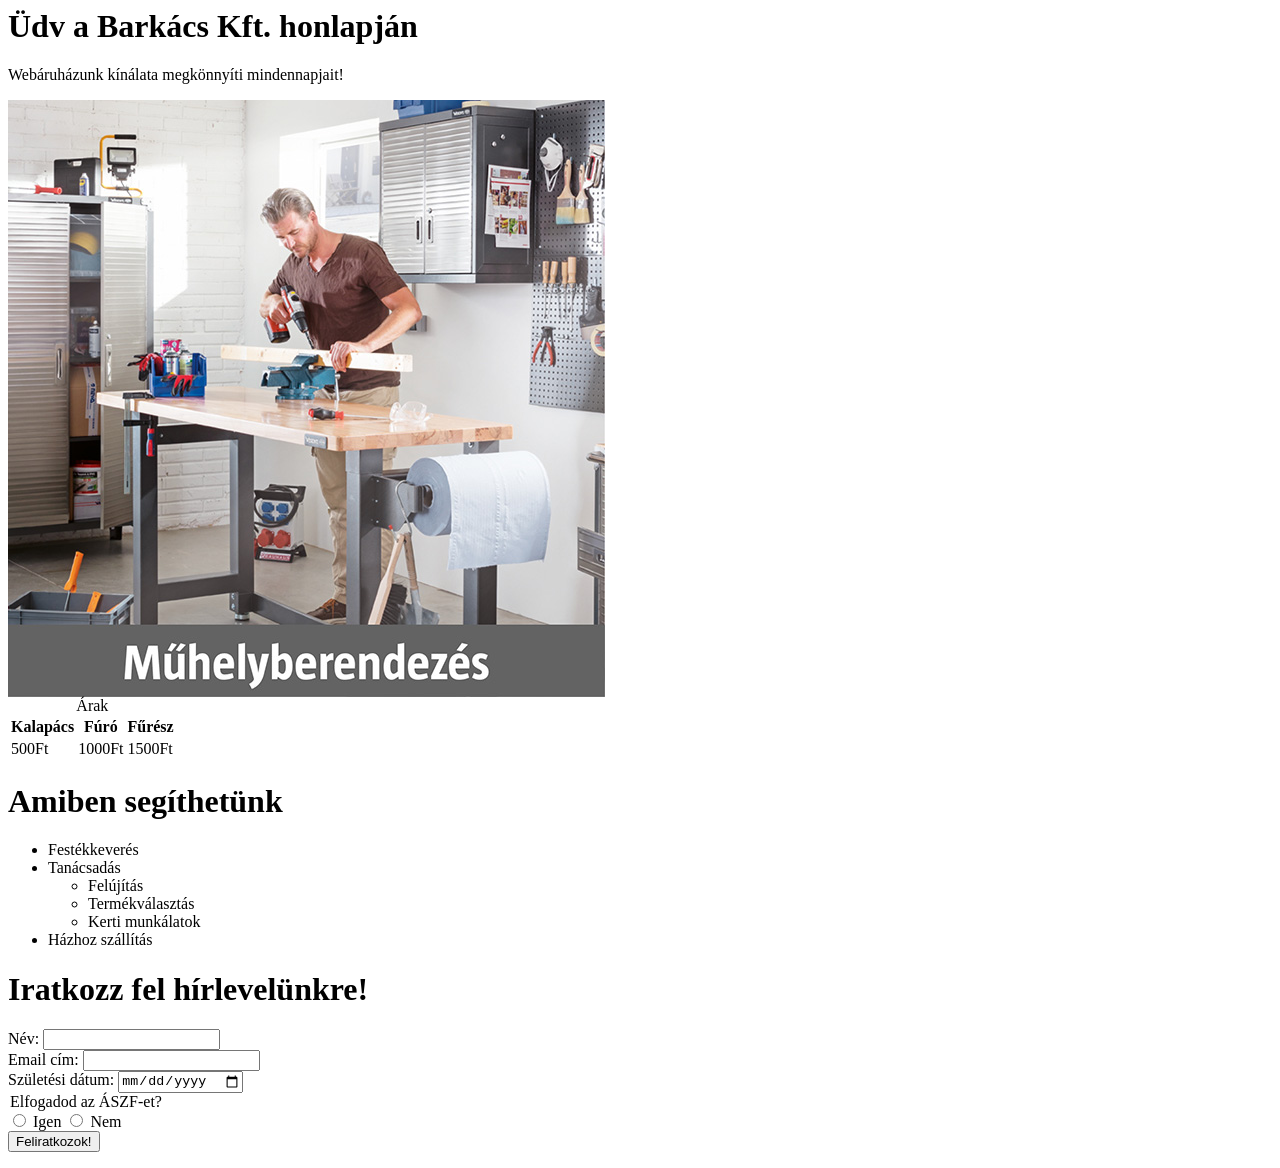
==== index.html @ 4e365793 "copy the files" ====
<html lang="hu-HU">
  <head>
    <meta charset="UTF-8" />
    <meta name="viewport" content="width=device-width" />
    <title>Barkács Kft.</title>
  </head>
  <body>
    <h1>Üdv a Barkács Kft. honlapján</h1>
    <p>Webáruházunk kínálata megkönnyíti mindennapjait!</p>
    <img src="assets\muhely.jpg" alt="műhely" />
    <table>
      <caption>
        Árak
      </caption>
      <thead>
        <tr>
          <th>Kalapács</th>
          <th>Fúró</th>
          <th>Fűrész</th>
        </tr>
      </thead>
      <tbody>
        <tr>
          <td>500Ft</td>
          <td>1000Ft</td>
          <td>1500Ft</td>
        </tr>
      </tbody>
    </table>
    <div>
      <h1>Amiben segíthetünk</h1>
      <ul>
        <li>Festékkeverés</li>
        <li>
          Tanácsadás
          <ul>
            <li>Felújítás</li>
            <li>Termékválasztás</li>
            <li>Kerti munkálatok</li>
          </ul>
        </li>
        <li>Házhoz szállítás</li>
      </ul>
    </div>
    <div>
      <h1>Iratkozz fel hírlevelünkre!</h1>
      <form action="" method="get" class="form-example">
        <div class="form-example">
          <label for="name">Név: </label>
          <input type="text" name="name" id="name" required />
        </div>
        <div class="form-example">
          <label for="email">Email cím: </label>
          <input type="email" name="email" id="email" required />
        </div>
        <div class="form-example">
          <label for="birthDate">Születési dátum: </label>
          <input type="date" name="birthDate" id="birthDate" required />
        </div>
        <div class="form-example">
          <legend>Elfogadod az ÁSZF-et?</legend>
          <label><input type="radio" name="radio" value="yes" /> Igen</label>
          <label><input type="radio" name="radio" value="no" /> Nem</label>
        </div>
        <div class="form-example">
          <input type="submit" value="Feliratkozok!" />
        </div>
      </form>
    </div>
  </body>
</html>
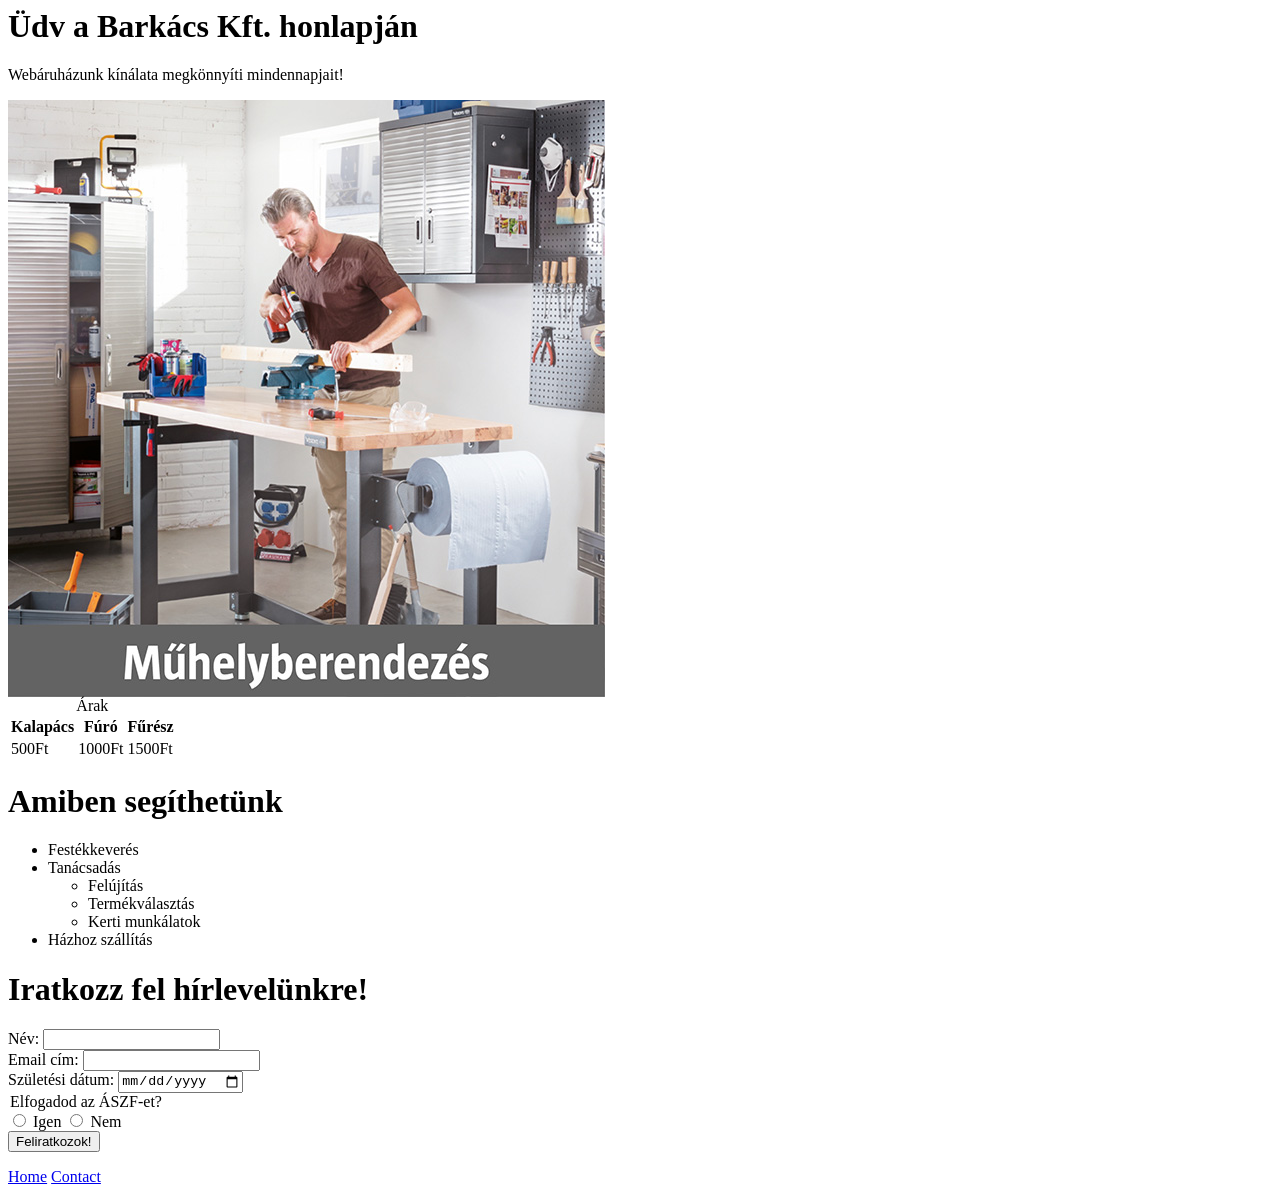
==== commit 068d201f: "added the new file" ====
--- a/index.html
+++ b/index.html
@@ -67,5 +67,10 @@
         </div>
       </form>
     </div>
+    <div      
+      <nav>
+        <a href="/index.html">Home</a>
+        <a href="/contact.html">Contact</a>
+      </nav>
   </body>
 </html>
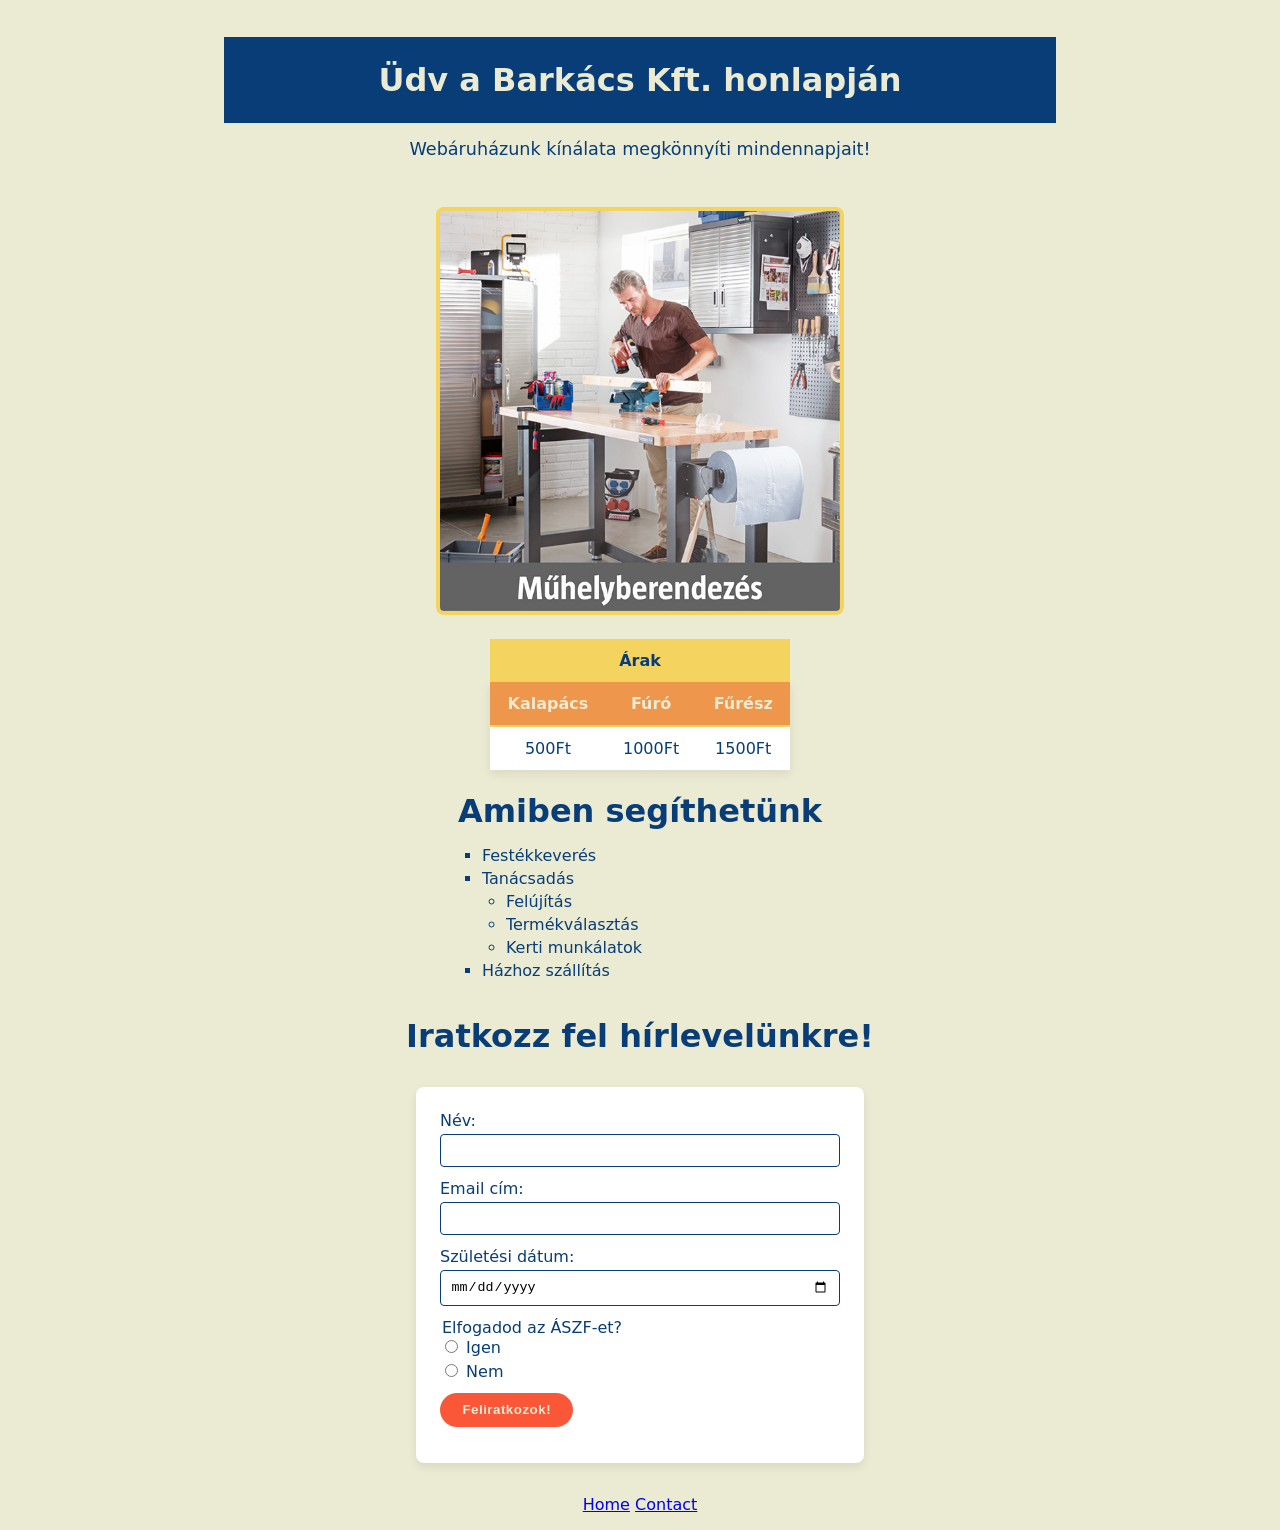
==== commit d6d92301: "add index.css and styling" ====
--- a/index.html
+++ b/index.html
@@ -2,11 +2,12 @@
   <head>
     <meta charset="UTF-8" />
     <meta name="viewport" content="width=device-width" />
+    <link rel="stylesheet" href="index.css">
     <title>Barkács Kft.</title>
   </head>
   <body>
-    <h1>Üdv a Barkács Kft. honlapján</h1>
-    <p>Webáruházunk kínálata megkönnyíti mindennapjait!</p>
+    <h1 class="page-header">Üdv a Barkács Kft. honlapján</h1>
+    <p id="header-caption">Webáruházunk kínálata megkönnyíti mindennapjait!</p>
     <img src="assets\muhely.jpg" alt="műhely" />
     <table>
       <caption>
--- a/index.css
+++ b/index.css
@@ -0,0 +1,196 @@
+body {
+  margin: 0;
+  font-family: system-ui, -apple-system, BlinkMacSystemFont, "Segoe UI", sans-serif;
+  background-color: #EBEBD3;
+  color: #083D77;
+  display: flex;
+  flex-direction: column;
+  align-items: center;
+  padding: 1rem;
+  box-sizing: border-box;
+}
+
+h1 {
+  color: #083D77;
+  margin-bottom: 0.5rem;
+}
+
+.page-header {
+  text-align: center;
+  background-color: #083D77;
+  color: #EBEBD3;
+  padding: 1.5rem 1rem;
+  max-width: 800px;
+  width: 100%;
+}
+
+#header-caption {
+  text-align: center;
+  margin: 0.5rem 0 1.5rem;
+  font-size: 1.1rem;
+  max-width: 800px;
+  width: 100%;
+}
+
+.table-container {
+  display: flex;
+  justify-content: center;
+  margin: 2rem 0;
+  max-width: 800px;
+  width: 100%;
+}
+
+table {
+  border-collapse: collapse;
+  min-width: 300px;
+  background-color: #FFFFFF;
+  box-shadow: 0 4px 10px rgba(0, 0, 0, 0.08);
+}
+
+table caption {
+  font-weight: 600;
+  padding: 0.75rem;
+  background-color: #F4D35E;
+  color: #083D77;
+}
+
+table thead th {
+  padding: 0.75rem 1rem;
+  background-color: #EE964B;
+  color: #EBEBD3;
+}
+
+table tbody td {
+  padding: 0.75rem 1rem;
+  text-align: center;
+  border-top: 2px solid #F4D35E;
+}
+
+img {
+  display: block;
+  max-width: 400px;
+  width: 80%;
+  margin: 1.5rem auto;
+  border-radius: 8px;
+  border: 4px solid #F4D35E;
+}
+
+.services-container {
+  max-width: 800px;
+  width: 100%;
+  display: flex;
+  justify-content: center;
+  margin: 2rem 0;
+}
+
+div ul {
+  list-style-type: square;
+  padding-left: 1.5rem;
+  max-width: 600px;
+}
+
+div ul li {
+  margin: 0.25rem 0;
+}
+
+div ul li ul {
+  list-style-type: circle;
+  margin-top: 0.25rem;
+}
+
+
+form.form-example {
+  max-width: 400px;
+  margin: 2rem auto;
+  padding: 1.5rem;
+  background-color: #FFFFFF;
+  border-radius: 8px;
+  box-shadow: 0 4px 10px rgba(0, 0, 0, 0.08);
+}
+
+.form-example {
+  margin-bottom: 0.75rem;
+}
+
+.form-example label {
+  display: block;
+  margin-bottom: 0.25rem;
+  font-weight: 500;
+}
+
+.form-example input[type="text"],
+.form-example input[type="email"],
+.form-example input[type="date"] {
+  width: 100%;
+  padding: 0.5rem 0.6rem;
+  border-radius: 4px;
+  border: 1px solid #083D77;
+  box-sizing: border-box;
+}
+
+.form-example input[type="submit"] {
+  display: inline-block;
+  padding: 0.6rem 1.4rem;
+  border-radius: 999px;
+  border: none;
+  cursor: pointer;
+  background-color: #F95738;
+  color: #EBEBD3;
+  font-weight: 600;
+  letter-spacing: 0.5px;
+  transition: transform 0.2s ease-out, box-shadow 0.2s ease-out;
+}
+
+.form-example input[type="submit"]:hover {
+  animation: pulse 0.6s ease-out forwards;
+}
+
+@keyframes pulse {
+  0% {
+    transform: scale(1);
+    box-shadow: 0 0 0 0 rgba(249, 87, 56, 0.4);
+    background-color: #F95738;
+  }
+  50% {
+    transform: scale(1.05);
+    box-shadow: 0 0 12px 4px rgba(244, 211, 94, 0.7);
+    background-color: #EE964B;
+  }
+  100% {
+    transform: scale(1);
+    box-shadow: 0 0 0 0 rgba(249, 87, 56, 0);
+    background-color: #F95738;
+  }
+}
+
+nav {
+  margin-top: 2rem;
+  padding: 1rem;
+  text-align: center;
+  background-color: #083D77;
+  max-width: 800px;
+  width: 100%;
+}
+
+nav a {
+  color: #EBEBD3;
+  text-decoration: none;
+  margin: 0 1rem;
+  font-weight: 500;
+  position: relative;
+}
+
+nav a::after {
+  content: "";
+  position: absolute;
+  left: 0;
+  bottom: -4px;
+  width: 0;
+  height: 2px;
+  background-color: #F4D35E;
+  transition: width 0.25s ease-out;
+}
+
+nav a:hover::after {
+  width: 100%;
+}
